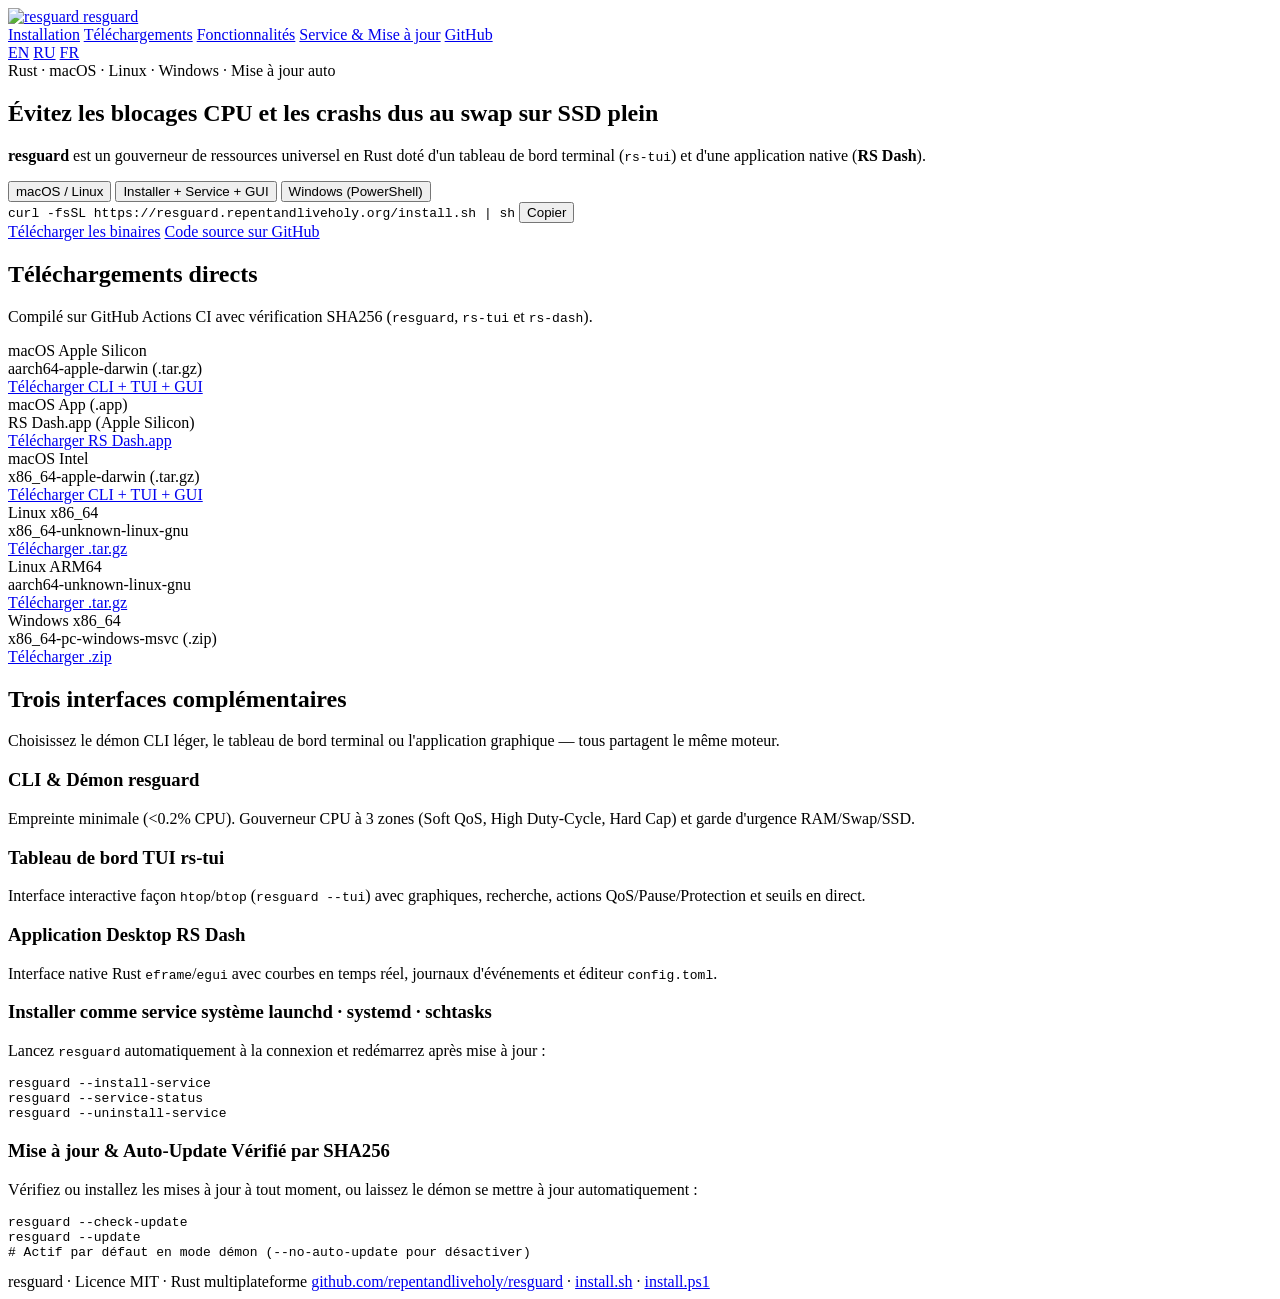
==== site/fr/index.html @ 0b08c8ba "Initial release: resguard CLI/daemon, rs-tui, RS Dash GUI, service/self-update, CI/CD, and multiling" ====
<!DOCTYPE html>
<html lang="fr">
<head>
  <meta charset="utf-8" />
  <meta name="viewport" content="width=device-width, initial-scale=1" />
  <title>resguard — Gouverneur de ressources Rust, TUI et RS Dash</title>
  <meta name="description" content="Moniteur et gouverneur de ressources Rust multiplateforme (CPU, RAM, Swap, SSD) avec tableau de bord TUI et application native RS Dash." />
  <link rel="icon" href="/favicon.svg" type="image/svg+xml" />
  <link rel="stylesheet" href="/style.css" />
</head>
<body>
  <header>
    <div class="wrap nav">
      <a class="brand" href="/fr/">
        <img src="/favicon.svg" alt="resguard" />
        <span>resguard</span>
      </a>
      <div class="nav-links">
        <a href="#install">Installation</a>
        <a href="#downloads">Téléchargements</a>
        <a href="#features">Fonctionnalités</a>
        <a href="#service">Service &amp; Mise à jour</a>
        <a href="https://github.com/repentandliveholy/resguard" target="_blank" rel="noopener">GitHub</a>
        <div class="lang-switch" aria-label="Langue">
          <a href="/">EN</a>
          <a href="/ru/">RU</a>
          <a href="/fr/" class="active">FR</a>
        </div>
      </div>
    </div>
  </header>

  <main class="wrap">
    <section class="hero" id="install">
      <div class="badge">Rust · macOS · Linux · Windows · Mise à jour auto</div>
      <h1>Évitez les blocages CPU et les crashs dus au swap sur SSD plein</h1>
      <p class="lead">
        <strong>resguard</strong> est un gouverneur de ressources universel en Rust doté d'un tableau de bord
        terminal (<code>rs-tui</code>) et d'une application native (<strong>RS Dash</strong>).
      </p>

      <div class="install-card">
        <div class="install-tabs">
          <button class="tab-btn active" data-cmd="curl -fsSL https://resguard.repentandliveholy.org/install.sh | sh">macOS / Linux</button>
          <button class="tab-btn" data-cmd="curl -fsSL https://resguard.repentandliveholy.org/install.sh | sh -s -- --service --with-gui">Installer + Service + GUI</button>
          <button class="tab-btn" data-cmd="irm https://resguard.repentandliveholy.org/install.ps1 | iex">Windows (PowerShell)</button>
        </div>
        <div class="cmd-row">
          <code id="install-cmd">curl -fsSL https://resguard.repentandliveholy.org/install.sh | sh</code>
          <button class="copy-btn" id="copy-btn">Copier</button>
        </div>
      </div>

      <div class="cta-row">
        <a class="btn btn-primary" href="#downloads">Télécharger les binaires</a>
        <a class="btn" href="https://github.com/repentandliveholy/resguard" target="_blank" rel="noopener">Code source sur GitHub</a>
      </div>
    </section>

    <section id="downloads">
      <h2>Téléchargements directs</h2>
      <p class="sec-sub">Compilé sur GitHub Actions CI avec vérification SHA256 (<code>resguard</code>, <code>rs-tui</code> et <code>rs-dash</code>).</p>
      <div class="dl-grid">
        <div class="dl-card">
          <div>
            <div class="os">macOS Apple Silicon</div>
            <div class="meta">aarch64-apple-darwin (.tar.gz)</div>
          </div>
          <a class="dl-btn" href="https://github.com/repentandliveholy/resguard/releases/latest/download/resguard-macos-arm64.tar.gz">Télécharger CLI + TUI + GUI</a>
        </div>
        <div class="dl-card">
          <div>
            <div class="os">macOS App (.app)</div>
            <div class="meta">RS Dash.app (Apple Silicon)</div>
          </div>
          <a class="dl-btn" href="https://github.com/repentandliveholy/resguard/releases/latest/download/RS-Dash-macos-arm64.app.tar.gz">Télécharger RS Dash.app</a>
        </div>
        <div class="dl-card">
          <div>
            <div class="os">macOS Intel</div>
            <div class="meta">x86_64-apple-darwin (.tar.gz)</div>
          </div>
          <a class="dl-btn" href="https://github.com/repentandliveholy/resguard/releases/latest/download/resguard-macos-x86_64.tar.gz">Télécharger CLI + TUI + GUI</a>
        </div>
        <div class="dl-card">
          <div>
            <div class="os">Linux x86_64</div>
            <div class="meta">x86_64-unknown-linux-gnu</div>
          </div>
          <a class="dl-btn" href="https://github.com/repentandliveholy/resguard/releases/latest/download/resguard-linux-x86_64.tar.gz">Télécharger .tar.gz</a>
        </div>
        <div class="dl-card">
          <div>
            <div class="os">Linux ARM64</div>
            <div class="meta">aarch64-unknown-linux-gnu</div>
          </div>
          <a class="dl-btn" href="https://github.com/repentandliveholy/resguard/releases/latest/download/resguard-linux-arm64.tar.gz">Télécharger .tar.gz</a>
        </div>
        <div class="dl-card">
          <div>
            <div class="os">Windows x86_64</div>
            <div class="meta">x86_64-pc-windows-msvc (.zip)</div>
          </div>
          <a class="dl-btn" href="https://github.com/repentandliveholy/resguard/releases/latest/download/resguard-windows-x86_64.zip">Télécharger .zip</a>
        </div>
      </div>
    </section>

    <section id="features">
      <h2>Trois interfaces complémentaires</h2>
      <p class="sec-sub">Choisissez le démon CLI léger, le tableau de bord terminal ou l'application graphique — tous partagent le même moteur.</p>
      <div class="grid-3">
        <div class="card">
          <h3>CLI &amp; Démon <span class="pill pill-green">resguard</span></h3>
          <p>Empreinte minimale (&lt;0.2% CPU). Gouverneur CPU à 3 zones (Soft QoS, High Duty-Cycle, Hard Cap) et garde d'urgence RAM/Swap/SSD.</p>
        </div>
        <div class="card">
          <h3>Tableau de bord TUI <span class="pill pill-cyan">rs-tui</span></h3>
          <p>Interface interactive façon <code>htop</code>/<code>btop</code> (<code>resguard --tui</code>) avec graphiques, recherche, actions QoS/Pause/Protection et seuils en direct.</p>
        </div>
        <div class="card">
          <h3>Application Desktop <span class="pill pill-purple">RS Dash</span></h3>
          <p>Interface native Rust <code>eframe</code>/<code>egui</code> avec courbes en temps réel, journaux d'événements et éditeur <code>config.toml</code>.</p>
        </div>
      </div>
    </section>

    <section id="service">
      <div class="grid-2">
        <div class="card">
          <h3>Installer comme service système <span class="pill pill-amber">launchd · systemd · schtasks</span></h3>
          <p>Lancez <code>resguard</code> automatiquement à la connexion et redémarrez après mise à jour :</p>
          <pre>resguard --install-service
resguard --service-status
resguard --uninstall-service</pre>
        </div>
        <div class="card">
          <h3>Mise à jour &amp; Auto-Update <span class="pill pill-cyan">Vérifié par SHA256</span></h3>
          <p>Vérifiez ou installez les mises à jour à tout moment, ou laissez le démon se mettre à jour automatiquement :</p>
          <pre>resguard --check-update
resguard --update
# Actif par défaut en mode démon (--no-auto-update pour désactiver)</pre>
        </div>
      </div>
    </section>

    <footer>
      <span>resguard · Licence MIT · Rust multiplateforme</span>
      <span><a href="https://github.com/repentandliveholy/resguard">github.com/repentandliveholy/resguard</a> · <a href="/install.sh">install.sh</a> · <a href="/install.ps1">install.ps1</a></span>
    </footer>
  </main>

  <script>
    const cmdEl = document.getElementById('install-cmd');
    const copyBtn = document.getElementById('copy-btn');
    document.querySelectorAll('.tab-btn').forEach(btn => {
      btn.addEventListener('click', () => {
        document.querySelectorAll('.tab-btn').forEach(b => b.classList.remove('active'));
        btn.classList.add('active');
        cmdEl.textContent = btn.dataset.cmd;
      });
    });
    copyBtn.addEventListener('click', async () => {
      await navigator.clipboard.writeText(cmdEl.textContent);
      copyBtn.textContent = 'Copié !';
      setTimeout(() => copyBtn.textContent = 'Copier', 1500);
    });
  </script>
</body>
</html>
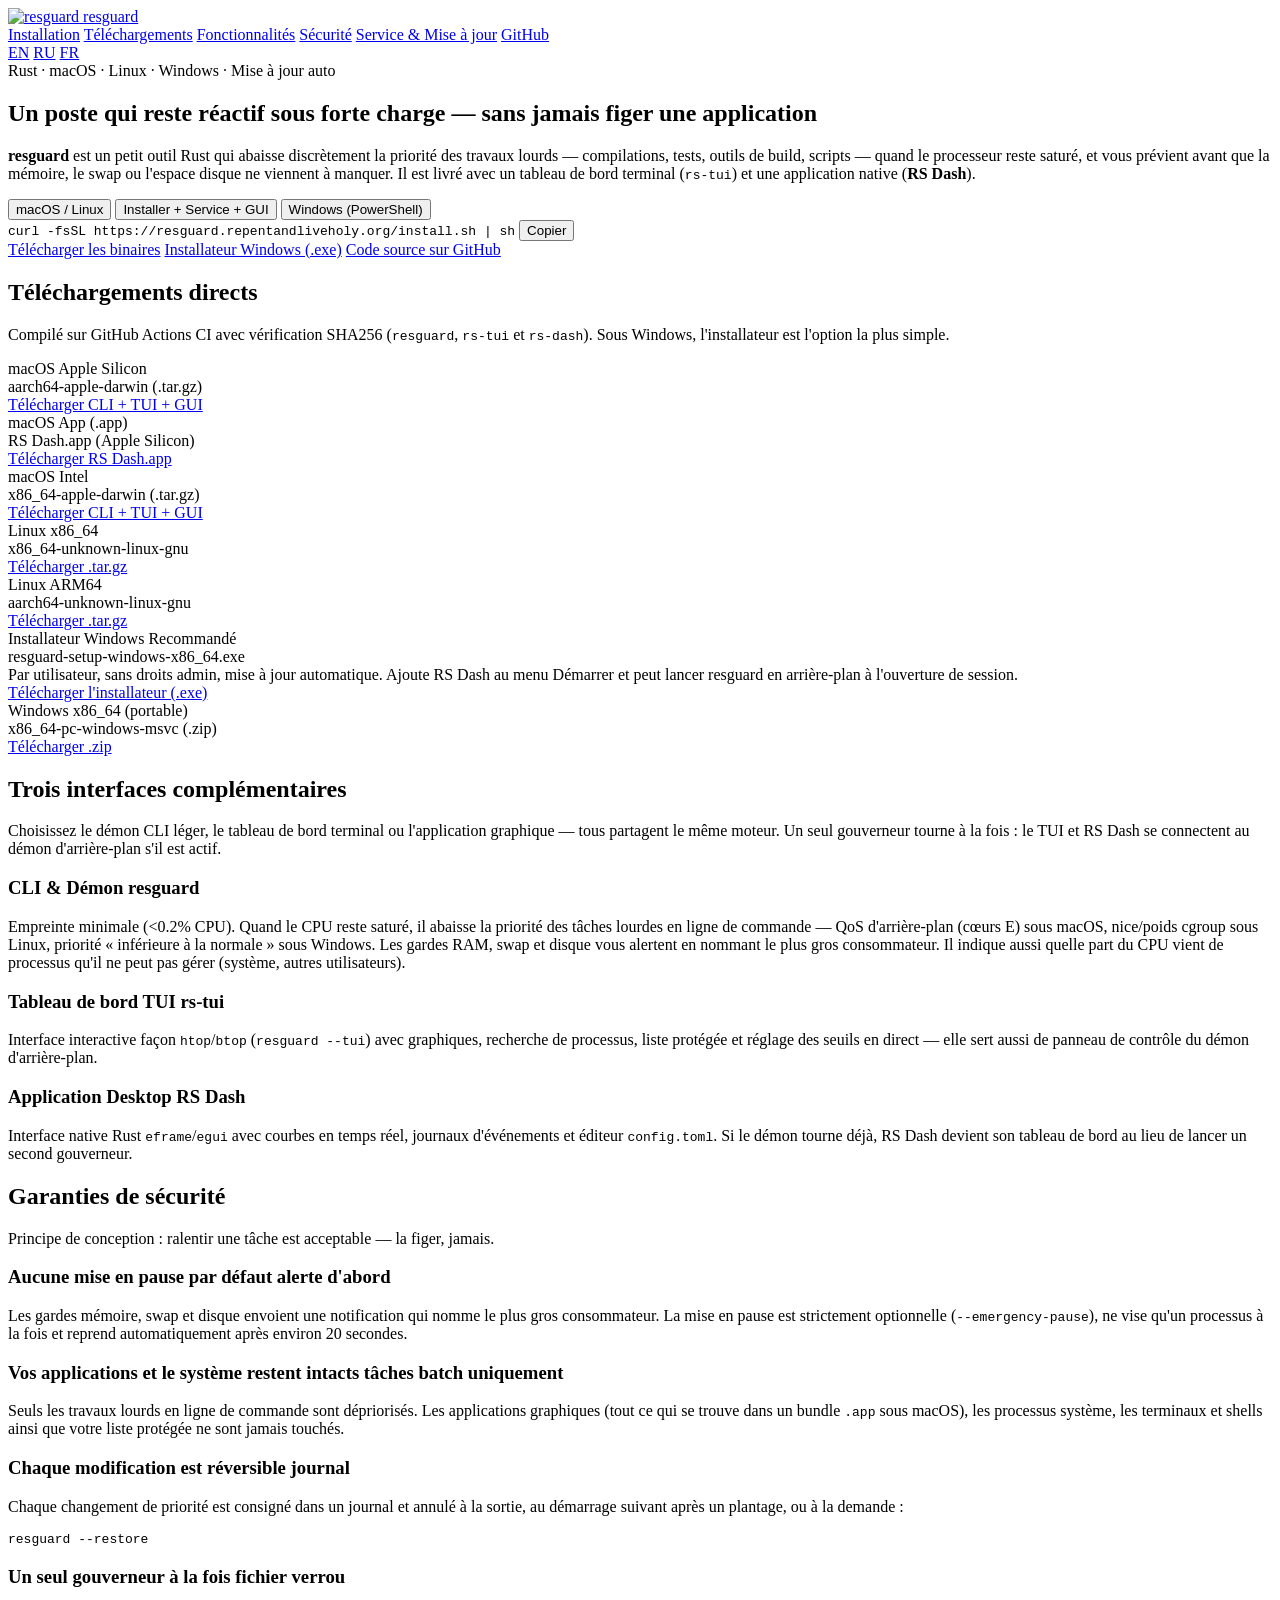
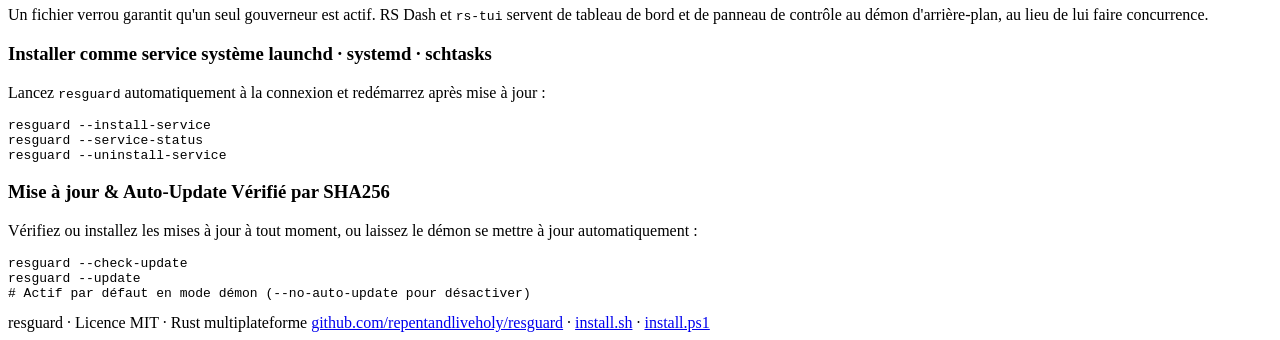
==== commit 53105d89: "v0.2.0: safety rework — never freeze, only slow down resguard froze Warp: under CPU load it SIGSTOP-" ====
--- a/site/fr/index.html
+++ b/site/fr/index.html
@@ -4,7 +4,7 @@
   <meta charset="utf-8" />
   <meta name="viewport" content="width=device-width, initial-scale=1" />
   <title>resguard — Gouverneur de ressources Rust, TUI et RS Dash</title>
-  <meta name="description" content="Moniteur et gouverneur de ressources Rust multiplateforme (CPU, RAM, Swap, SSD) avec tableau de bord TUI et application native RS Dash." />
+  <meta name="description" content="Moniteur de ressources Rust léger qui garde votre poste réactif : il abaisse la priorité des tâches lourdes quand le CPU sature et vous alerte avant que la RAM, le swap ou le disque ne posent problème — sans jamais figer une application." />
   <link rel="icon" href="/favicon.svg" type="image/svg+xml" />
   <link rel="stylesheet" href="/style.css" />
 </head>
@@ -19,6 +19,7 @@
         <a href="#install">Installation</a>
         <a href="#downloads">Téléchargements</a>
         <a href="#features">Fonctionnalités</a>
+        <a href="#safety">Sécurité</a>
         <a href="#service">Service &amp; Mise à jour</a>
         <a href="https://github.com/repentandliveholy/resguard" target="_blank" rel="noopener">GitHub</a>
         <div class="lang-switch" aria-label="Langue">
@@ -33,33 +34,36 @@
   <main class="wrap">
     <section class="hero" id="install">
       <div class="badge">Rust · macOS · Linux · Windows · Mise à jour auto</div>
-      <h1>Évitez les blocages CPU et les crashs dus au swap sur SSD plein</h1>
+      <h1>Un poste qui reste réactif sous forte charge — sans jamais figer une application</h1>
       <p class="lead">
-        <strong>resguard</strong> est un gouverneur de ressources universel en Rust doté d'un tableau de bord
-        terminal (<code>rs-tui</code>) et d'une application native (<strong>RS Dash</strong>).
+        <strong>resguard</strong> est un petit outil Rust qui abaisse discrètement la priorité des travaux lourds —
+        compilations, tests, outils de build, scripts — quand le processeur reste saturé, et vous prévient avant que la mémoire,
+        le swap ou l'espace disque ne viennent à manquer. Il est livré avec un tableau de bord terminal (<code>rs-tui</code>) et une application native (<strong>RS Dash</strong>).
       </p>
 
       <div class="install-card">
         <div class="install-tabs">
           <button class="tab-btn active" data-cmd="curl -fsSL https://resguard.repentandliveholy.org/install.sh | sh">macOS / Linux</button>
           <button class="tab-btn" data-cmd="curl -fsSL https://resguard.repentandliveholy.org/install.sh | sh -s -- --service --with-gui">Installer + Service + GUI</button>
-          <button class="tab-btn" data-cmd="irm https://resguard.repentandliveholy.org/install.ps1 | iex">Windows (PowerShell)</button>
+          <button class="tab-btn" data-cmd="irm https://resguard.repentandliveholy.org/install.ps1 | iex" data-win="1">Windows (PowerShell)</button>
         </div>
         <div class="cmd-row">
           <code id="install-cmd">curl -fsSL https://resguard.repentandliveholy.org/install.sh | sh</code>
           <button class="copy-btn" id="copy-btn">Copier</button>
         </div>
+        <p class="install-alt" id="win-alt" hidden>Vous préférez un installateur classique ? <a href="https://github.com/repentandliveholy/resguard/releases/latest/download/resguard-setup-windows-x86_64.exe">Télécharger l'installateur Windows (.exe)</a> — par utilisateur, sans droits administrateur, mise à jour automatique.</p>
       </div>
 
       <div class="cta-row">
         <a class="btn btn-primary" href="#downloads">Télécharger les binaires</a>
+        <a class="btn" href="https://github.com/repentandliveholy/resguard/releases/latest/download/resguard-setup-windows-x86_64.exe">Installateur Windows (.exe)</a>
         <a class="btn" href="https://github.com/repentandliveholy/resguard" target="_blank" rel="noopener">Code source sur GitHub</a>
       </div>
     </section>
 
     <section id="downloads">
       <h2>Téléchargements directs</h2>
-      <p class="sec-sub">Compilé sur GitHub Actions CI avec vérification SHA256 (<code>resguard</code>, <code>rs-tui</code> et <code>rs-dash</code>).</p>
+      <p class="sec-sub">Compilé sur GitHub Actions CI avec vérification SHA256 (<code>resguard</code>, <code>rs-tui</code> et <code>rs-dash</code>). Sous Windows, l'installateur est l'option la plus simple.</p>
       <div class="dl-grid">
         <div class="dl-card">
           <div>
@@ -96,9 +100,17 @@
           </div>
           <a class="dl-btn" href="https://github.com/repentandliveholy/resguard/releases/latest/download/resguard-linux-arm64.tar.gz">Télécharger .tar.gz</a>
         </div>
-        <div class="dl-card">
-          <div>
-            <div class="os">Windows x86_64</div>
+        <div class="dl-card dl-card-primary">
+          <div>
+            <div class="os">Installateur Windows <span class="pill pill-green">Recommandé</span></div>
+            <div class="meta">resguard-setup-windows-x86_64.exe</div>
+            <div class="note">Par utilisateur, sans droits admin, mise à jour automatique. Ajoute RS Dash au menu Démarrer et peut lancer resguard en arrière-plan à l'ouverture de session.</div>
+          </div>
+          <a class="dl-btn dl-btn-primary" href="https://github.com/repentandliveholy/resguard/releases/latest/download/resguard-setup-windows-x86_64.exe">Télécharger l'installateur (.exe)</a>
+        </div>
+        <div class="dl-card">
+          <div>
+            <div class="os">Windows x86_64 (portable)</div>
             <div class="meta">x86_64-pc-windows-msvc (.zip)</div>
           </div>
           <a class="dl-btn" href="https://github.com/repentandliveholy/resguard/releases/latest/download/resguard-windows-x86_64.zip">Télécharger .zip</a>
@@ -108,19 +120,43 @@
 
     <section id="features">
       <h2>Trois interfaces complémentaires</h2>
-      <p class="sec-sub">Choisissez le démon CLI léger, le tableau de bord terminal ou l'application graphique — tous partagent le même moteur.</p>
+      <p class="sec-sub">Choisissez le démon CLI léger, le tableau de bord terminal ou l'application graphique — tous partagent le même moteur. Un seul gouverneur tourne à la fois : le TUI et RS Dash se connectent au démon d'arrière-plan s'il est actif.</p>
       <div class="grid-3">
         <div class="card">
           <h3>CLI &amp; Démon <span class="pill pill-green">resguard</span></h3>
-          <p>Empreinte minimale (&lt;0.2% CPU). Gouverneur CPU à 3 zones (Soft QoS, High Duty-Cycle, Hard Cap) et garde d'urgence RAM/Swap/SSD.</p>
+          <p>Empreinte minimale (&lt;0.2% CPU). Quand le CPU reste saturé, il abaisse la priorité des tâches lourdes en ligne de commande — QoS d'arrière-plan (cœurs E) sous macOS, nice/poids cgroup sous Linux, priorité « inférieure à la normale » sous Windows. Les gardes RAM, swap et disque vous alertent en nommant le plus gros consommateur. Il indique aussi quelle part du CPU vient de processus qu'il ne peut pas gérer (système, autres utilisateurs).</p>
         </div>
         <div class="card">
           <h3>Tableau de bord TUI <span class="pill pill-cyan">rs-tui</span></h3>
-          <p>Interface interactive façon <code>htop</code>/<code>btop</code> (<code>resguard --tui</code>) avec graphiques, recherche, actions QoS/Pause/Protection et seuils en direct.</p>
+          <p>Interface interactive façon <code>htop</code>/<code>btop</code> (<code>resguard --tui</code>) avec graphiques, recherche de processus, liste protégée et réglage des seuils en direct — elle sert aussi de panneau de contrôle du démon d'arrière-plan.</p>
         </div>
         <div class="card">
           <h3>Application Desktop <span class="pill pill-purple">RS Dash</span></h3>
-          <p>Interface native Rust <code>eframe</code>/<code>egui</code> avec courbes en temps réel, journaux d'événements et éditeur <code>config.toml</code>.</p>
+          <p>Interface native Rust <code>eframe</code>/<code>egui</code> avec courbes en temps réel, journaux d'événements et éditeur <code>config.toml</code>. Si le démon tourne déjà, RS Dash devient son tableau de bord au lieu de lancer un second gouverneur.</p>
+        </div>
+      </div>
+    </section>
+
+    <section id="safety">
+      <h2>Garanties de sécurité</h2>
+      <p class="sec-sub">Principe de conception : ralentir une tâche est acceptable — la figer, jamais.</p>
+      <div class="grid-2">
+        <div class="card">
+          <h3>Aucune mise en pause par défaut <span class="pill pill-green">alerte d'abord</span></h3>
+          <p>Les gardes mémoire, swap et disque envoient une notification qui nomme le plus gros consommateur. La mise en pause est strictement optionnelle (<code>--emergency-pause</code>), ne vise qu'un processus à la fois et reprend automatiquement après environ 20&nbsp;secondes.</p>
+        </div>
+        <div class="card">
+          <h3>Vos applications et le système restent intacts <span class="pill pill-cyan">tâches batch uniquement</span></h3>
+          <p>Seuls les travaux lourds en ligne de commande sont dépriorisés. Les applications graphiques (tout ce qui se trouve dans un bundle <code>.app</code> sous macOS), les processus système, les terminaux et shells ainsi que votre liste protégée ne sont jamais touchés.</p>
+        </div>
+        <div class="card">
+          <h3>Chaque modification est réversible <span class="pill pill-amber">journal</span></h3>
+          <p>Chaque changement de priorité est consigné dans un journal et annulé à la sortie, au démarrage suivant après un plantage, ou à la demande :</p>
+          <pre>resguard --restore</pre>
+        </div>
+        <div class="card">
+          <h3>Un seul gouverneur à la fois <span class="pill pill-purple">fichier verrou</span></h3>
+          <p>Un fichier verrou garantit qu'un seul gouverneur est actif. RS Dash et <code>rs-tui</code> servent de tableau de bord et de panneau de contrôle au démon d'arrière-plan, au lieu de lui faire concurrence.</p>
         </div>
       </div>
     </section>
@@ -153,11 +189,13 @@
   <script>
     const cmdEl = document.getElementById('install-cmd');
     const copyBtn = document.getElementById('copy-btn');
+    const winAlt = document.getElementById('win-alt');
     document.querySelectorAll('.tab-btn').forEach(btn => {
       btn.addEventListener('click', () => {
         document.querySelectorAll('.tab-btn').forEach(b => b.classList.remove('active'));
         btn.classList.add('active');
         cmdEl.textContent = btn.dataset.cmd;
+        winAlt.hidden = !btn.dataset.win;
       });
     });
     copyBtn.addEventListener('click', async () => {
